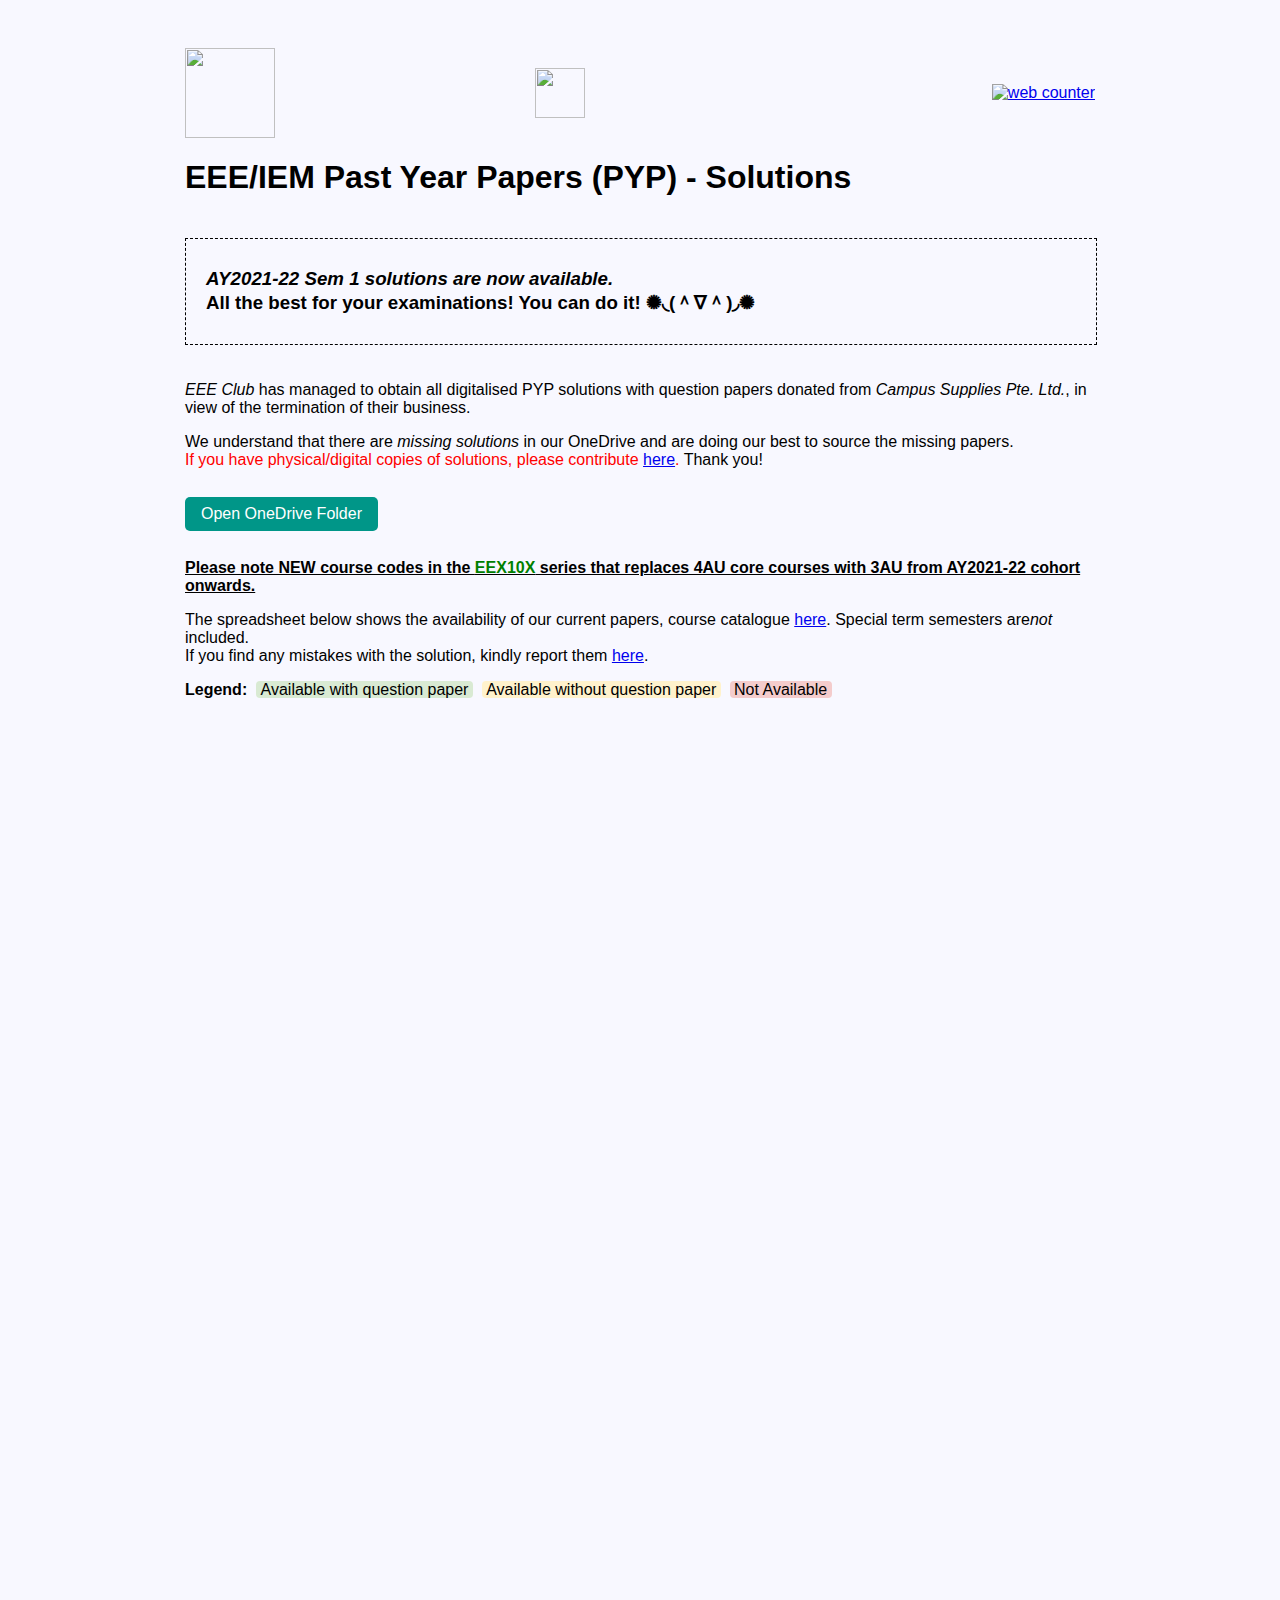
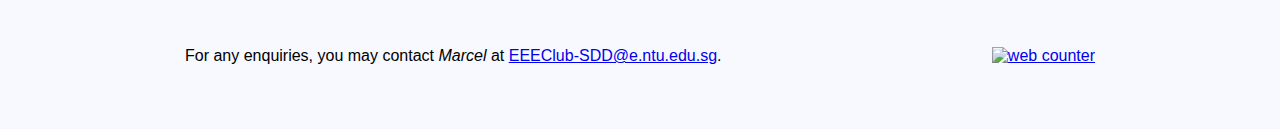
==== index.html @ e7401bfc "exam season" ====
<html>

<head>
    <link rel="shortcut icon" type="image/png" href="./EEEClubLogo.png" />
    <title>EEE/IEM Past Year Papers (PYP) - Solutions</title>
    <link rel="stylesheet" href="./index.css">
</head>

<body>
    <!-- Website Copyright Philip SDD 39th Management Committee -->

    <div class="main_new">
        <div class="counter">
            <div class="logos" width="300px">
                <img src="./EEEClubLogo.png" height="90px" />
                <img src="./CampusSuppliesLogo.png" height="50px" />
            </div>
            <!-- :: The site below is down :: -->
            <!-- <a class="hitCounter" href="https://visitorshitcounter.com/" target="_blank" title="Hit counter"
                data-name="d9d5151e3c57746cca966b53079107af|5|page|-250|#ea5050|#ffffff|small|s-hit|">Hit Counter</a>
            <script>document.write("<script type='text/javascript' src='https://visitorshitcounter.com/js/hitCounter.js?v=" + Date.now() + "'><\/script>");</script> -->
            <!-- :: The site below gave a popup ad :: -->
            <!-- <div id="sfcpd313ng6ra1ez53mkb7xqmrdhn6sydw1"></div>
            <script type="text/javascript" src="https://counter2.stat.ovh/private/counter.js?c=pd313ng6ra1ez53mkb7xqmrdhn6sydw1&down=async" async></script>
            <noscript><a href="https://www.freecounterstat.com" title="free web counters"><img src="https://counter2.stat.ovh/private/freecounterstat.php?c=pd313ng6ra1ez53mkb7xqmrdhn6sydw1" border="0" title="free web counters" alt="free web counters"></a></noscript> -->
            <a href="https://www.hitwebcounter.com" target="_blank">
                <img src="https://hitwebcounter.com/counter/counter.php?page=7973627&style=0010&nbdigits=5&type=page&initCount=9454" title="Free Counter" Alt="web counter" border="0" /></a>      
    </div>
        <h1>EEE/IEM Past Year Papers (PYP) - Solutions</h1>
        <!-- To hide this section, please change line 52 of the CSS file to 'display: none;' -->
        <div class="boxed_msg">
            <h3><i>AY2021-22 Sem 1 solutions are now available.</i><br>All the best for your examinations! You can do it! ✺◟(＾∇＾)◞✺</h3>
        </div>
        <!-- To hide this section, please change line 61 of the CSS file to 'display: none;' -->
        <div class="boxed_pyp">
            <h3>We are looking for solution writers for the following modules (AY21/22 Sem 1):<br><span id="mods">
                    <span style='text-decoration: underline;'>IM1002</span>, <span style='text-decoration: underline;'>IM1003</span>, <span style='text-decoration: underline;'>EE1102</span>/EE1002, <span style='text-decoration: underline;'>EE2104</span>/EE2004/IM1004, <span style='text-decoration: underline;'>EE2005</span>, <span style='text-decoration: underline;'>EE2006</span>/IM2006, <span style='text-decoration: underline;'>EE3010</span>, <span style='text-decoration: underline;'>EE3015</span>, <span style='text-decoration: underline;'>EE3017</span>/IM2003, <span style='text-decoration: underline;'>EE3018</span>, <span style='text-decoration: underline;'>EE3019</span>, <span style='text-decoration: underline;'>EE4001</span>/IM2001, <span style='text-decoration: underline;'>EE4758</span>/IM3003</span></h3>
            <ul>
                <li>You will be paid $15 for each original solution submitted.</li>
                <li>You need to have obtained A/A+ for that module.</li>
                <li>Please fill this <a href="http://bit.ly/PYPSolutions2022">form</a> if you are interested :).</li>
            </ul>
        </div>
        <div>
            <p><em>EEE Club</em> has managed to obtain all digitalised PYP solutions with question papers donated from
                <em>Campus Supplies Pte. Ltd.</em>, in view of the termination of their business.<br>
            </p>
            <p>We understand that there are <em>missing solutions</em> in our OneDrive and are doing our best to source
                the missing papers.<br><span style="color: red">If you have physical/digital copies of solutions, please
                    contribute <a href="https://bit.ly/3yn2SvL" target="_blank">here</a>. </span>Thank you!</p>
            <p><a class="w3-btn w3-teal btn-margin" onclick="document.getElementById('popup').style.display='block'">Open
                    OneDrive Folder</a></p>
            <p style="text-decoration: underline;"><b>Please note NEW course codes in the <span
                        style="color: green">EEX10X</span> series that replaces 4AU core courses with 3AU from AY2021-22 cohort
                    onwards.</b></p>
            <p>The spreadsheet below shows the availability of our current papers, course catalogue <a
                    href="https://ts.ntu.edu.sg/sites/intranet/cs/eee/UGProg/Pages/Course-Catalogue.aspx"
                    target="_blank">here</a>. Special term semesters are<em>not</em> included.<br>If you find any mistakes with
                the solution, kindly report them <a href="https://bit.ly/35afF8J" target="_blank">here</a>.</p>
            <p><b>Legend:</b>&nbsp;
                <span style="background:#d9ead3; border-radius: 4px;">&nbsp;Available with question paper&nbsp;</span>&nbsp;
                <span style="background:#fff2cc; border-radius: 4px;">&nbsp;Available without question paper&nbsp;</span>&nbsp;
                <span style="background:#f4cccc; border-radius: 4px;">&nbsp;Not Available&nbsp;</span>
            </p>
        </div>
        <div id="popup" class="w3-modal popup-bg" style="display: none;">
            <div class="w3-modal-content w3-card-4 w3-animate-top">
                <header class="w3-container">
                    <span onclick="document.getElementById('popup').style.display='none'"
                        class="w3-button w3-display-topright">×</span>
                    <h3>Disclaimer</h3>
                </header>
                <div class="w3-padding">
                    <p>Please note that the question papers <em>up to 3 years ago</em> are shared by NTU Library; you may obtain them <a
                        href="https://ts.ntu.edu.sg/sites/lib-repository/exam-question-papers/_layouts/15/start.aspx#/Shared%20Documents/Forms/AllItems.aspx"
                        target="_blank">here</a>.</p>
                    <p>All past year paper solutions are published in good faith and for general information purpose
                        only. While efforts have been made to ensure the accuracy of the solutions published, EEE Club
                        and the contributors do not make any warranties about the completeness, reliability and accuracy
                        of the solution. Any action you take upon the information you find on this solution, is strictly
                        at your own risk. EEE Club and the contributors will not be liable for any losses and/or damages
                        in connection with the use of our past year paper solutions.</p>
                    <p><a class="w3-btn w3-indigo btn-margin-2"
                        href="https://entuedu-my.sharepoint.com/:f:/g/personal/eeeclub-sdd_e_ntu_edu_sg/EvvCdHAm_A5DrC8u96FRBl8BE19BCAD0Wr3_koz9OWjyig?e=gSOgeu"
                        target="_blank">I understand</a></p>
                </div>
            </div>
        </div>
    </div>
    <iframe class="sheet_new" scrolling="no" frameborder="0"
        src="https://docs.google.com/spreadsheets/d/e/2PACX-1vRYrTscGhtxXK4kF1vfnjIwbxYx1yHniT2YpgT_0loQPWay87zkvTYS1ABFYvvkvg/pubhtml?gid=471229936&amp;single=true&amp;widget=true&amp;headers=false"></iframe>
    <div class="main_new">
        <div class="counter">
            <p>For any enquiries, you may contact <em>Marcel</em> at <a href="mailto:EEEClub-SDD@e.ntu.edu.sg">EEEClub-SDD@e.ntu.edu.sg</a>.</p>
            <a href="https://www.hitwebcounter.com" target="_blank">
                <img src="https://hitwebcounter.com/counter/counter.php?page=7845605&style=0038&nbdigits=5&type=ip&initCount=0" title="Free Counter" alt="web counter" border="0" /></a>
        </div>
    </div>
</body>

</html>
---- index.css ----
body {
    background-color: #f8f8ff;
    display: flex;
    flex-direction: column;
    align-items: center;
    justify-content: center;
    font-family: "Segoe UI Light", "Calibri Light", "Arial", "sans-serif";
}

iframe.sheet {
    width: 806px;
    height: 676px;
}

iframe.sheet_new {
    width: 910px;
    height: 836px;
}
div.main_new {
    display: flex;
    flex-direction: column;
    justify-content: center;
    align-items: flex-start;
    margin: 40px;
    width: 910px;
}

div.main {
    display: flex;
    flex-direction: column;
    justify-content: center;
    align-items: flex-start;
    margin: 40px;
    width: 806px;
}
div.logos {
    display: flex;
    justify-content: space-between;
    align-items: center;
    width: 400px;
}
div.counter {
    display: flex;
    flex-direction: row;
    justify-content: space-between;
    align-items: center;
    width: 100%;
}

/* toggle display when needed */
div.boxed_msg {
    display: block;
    border: 1px dashed black;
    padding: 10px 20px;
    margin: 20px 0px;
    width: 870px;
}

/* toggle display when needed */
div.boxed_pyp {
    display: none;
    border: 1px dashed black;
    padding: 10px 20px;
    margin: 20px 0px;
    width: 870px;
}

div.pop-bg {
    background-color: #f8f8ff;
}
h1 {
    width: 100%;
}
li {
    margin-left: -20px;
}
span#mods {
    font-size: 80%;
    font-style: italic;
}
a.btn-margin {
    border-radius: 5px;
    margin: 12px 0px;
}
a.btn-margin-2 {
    border-radius: 5px;
    margin: 10px 0px 5px 0px;
}
footer.footer-main {
    display: flex;
    justify-content: flex-end;
}

/* From w3.css - https://www.w3schools.com/w3css/default.asp */
.w3-btn,.w3-button{border:none;display:inline-block;padding:8px 16px;vertical-align:middle;overflow:hidden;text-decoration:none;color:inherit;background-color:inherit;text-align:center;cursor:pointer;white-space:nowrap}
.w3-btn:hover{box-shadow:0 8px 16px 0 rgba(0,0,0,0.2),0 6px 20px 0 rgba(0,0,0,0.19)}
.w3-btn,.w3-button{-webkit-touch-callout:none;-webkit-user-select:none;-khtml-user-select:none;-moz-user-select:none;-ms-user-select:none;user-select:none}   
.w3-disabled,.w3-btn:disabled,.w3-button:disabled{cursor:not-allowed;opacity:0.3}.w3-disabled *,:disabled *{pointer-events:none}
.w3-btn.w3-disabled:hover,.w3-btn:disabled:hover{box-shadow:none}
.w3-button:hover{color:#000!important;background-color:#ccc!important}
.w3-container,.w3-panel{padding:0.01em 16px}.w3-panel{margin-top:16px;margin-bottom:16px}
.w3-container:after,.w3-container:before,.w3-panel:after,.w3-panel:before,.w3-row:after,.w3-row:before,.w3-row-padding:after,.w3-row-padding:before,
.w3-cell-row:before,.w3-cell-row:after,.w3-clear:after,.w3-clear:before,.w3-bar:before,.w3-bar:after{content:"";display:table;clear:both}
.w3-modal{z-index:3;display:none;padding-top:100px;position:fixed;left:0;top:0;width:100%;height:100%;overflow:auto;background-color:rgb(0,0,0);background-color:rgba(0,0,0,0.4)}
.w3-modal-content{margin:auto;background-color:#fff;position:relative;padding:0;outline:0;width:600px}
@media (max-width:768px){.w3-modal-content{width:500px}.w3-modal{padding-top:50px}}
@media (min-width:993px){.w3-modal-content{width:900px}}
.w3-display-topright{position:absolute;right:0;top:0}
.w3-top,.w3-bottom{position:fixed;width:100%;z-index:1}.w3-top{top:0}.w3-bottom{bottom:0}
.w3-card-4,.w3-hover-shadow:hover{box-shadow:0 4px 10px 0 rgba(0,0,0,0.2),0 4px 20px 0 rgba(0,0,0,0.19)}
.w3-padding-small{padding:4px 8px!important}.w3-padding{padding:8px 16px!important}.w3-padding-large{padding:12px 24px!important}
.w3-padding-16{padding-top:16px!important;padding-bottom:16px!important}.w3-padding-24{padding-top:24px!important;padding-bottom:24px!important}
.w3-padding-32{padding-top:32px!important;padding-bottom:32px!important}.w3-padding-48{padding-top:48px!important;padding-bottom:48px!important}
.w3-padding-64{padding-top:64px!important;padding-bottom:64px!important}
.w3-padding-top-64{padding-top:64px!important}.w3-padding-top-48{padding-top:48px!important}
.w3-padding-top-32{padding-top:32px!important}.w3-padding-top-24{padding-top:24px!important}
.w3-spin{animation:w3-spin 2s infinite linear}@keyframes w3-spin{0%{transform:rotate(0deg)}100%{transform:rotate(359deg)}}
.w3-animate-fading{animation:fading 10s infinite}@keyframes fading{0%{opacity:0}50%{opacity:1}100%{opacity:0}}
.w3-animate-opacity{animation:opac 0.8s}@keyframes opac{from{opacity:0} to{opacity:1}}
.w3-animate-top{position:relative;animation:animatetop 0.4s}@keyframes animatetop{from{top:-300px;opacity:0} to{top:0;opacity:1}}
.w3-animate-left{position:relative;animation:animateleft 0.4s}@keyframes animateleft{from{left:-300px;opacity:0} to{left:0;opacity:1}}
.w3-animate-right{position:relative;animation:animateright 0.4s}@keyframes animateright{from{right:-300px;opacity:0} to{right:0;opacity:1}}
.w3-animate-bottom{position:relative;animation:animatebottom 0.4s}@keyframes animatebottom{from{bottom:-300px;opacity:0} to{bottom:0;opacity:1}}
.w3-animate-zoom {animation:animatezoom 0.6s}@keyframes animatezoom{from{transform:scale(0)} to{transform:scale(1)}}
.w3-animate-input{transition:width 0.4s ease-in-out}.w3-animate-input:focus{width:100%!important}
.w3-indigo,.w3-hover-indigo:hover{color:#fff!important;background-color:#3f51b5!important}
.w3-teal,.w3-hover-teal:hover{color:#fff!important;background-color:#009688!important}
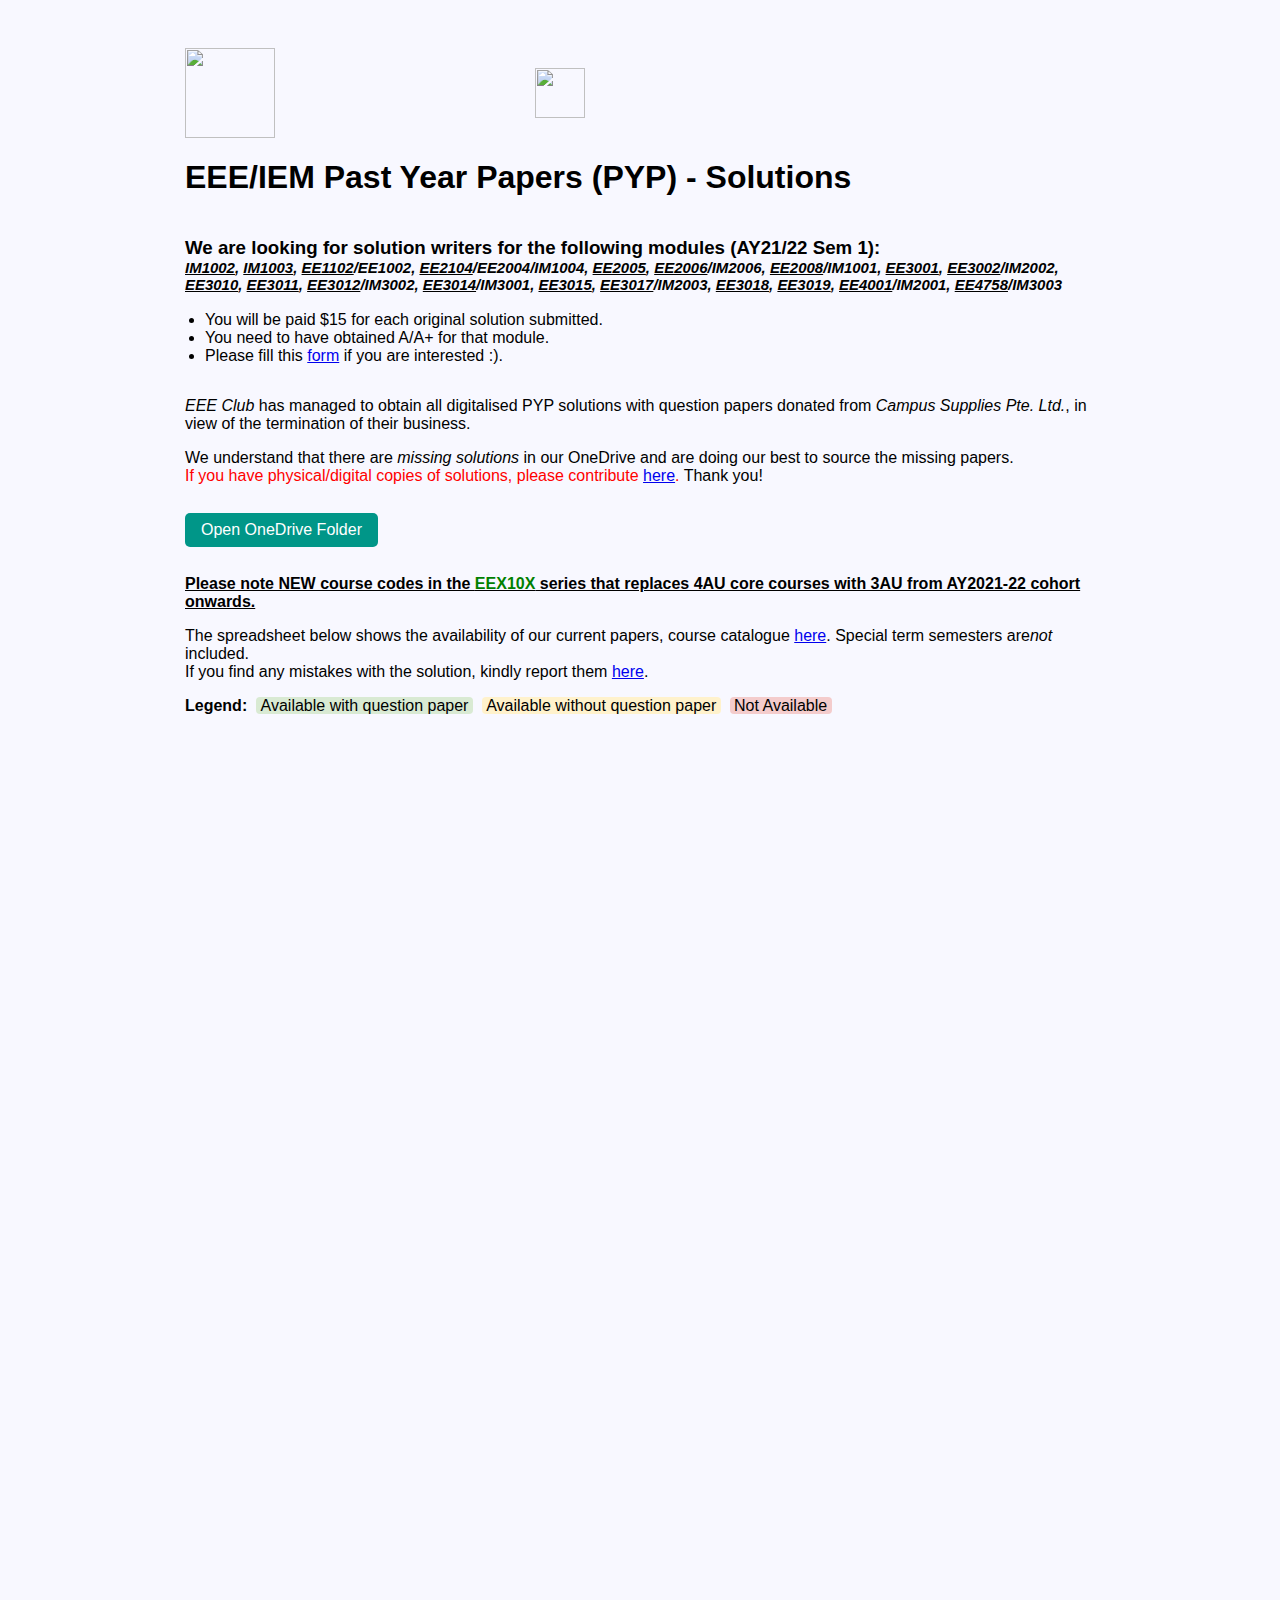
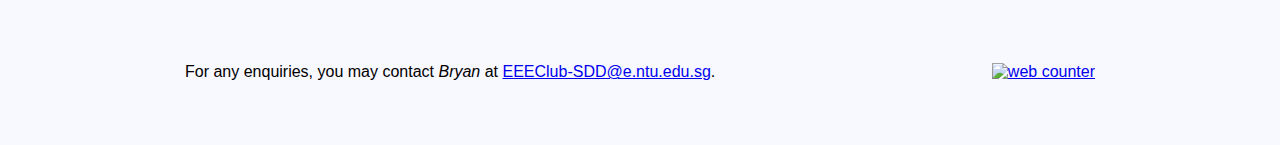
==== commit 2c64b4a3: "Change contact person" ====
--- a/index.html
+++ b/index.html
@@ -15,26 +15,19 @@
                 <img src="./EEEClubLogo.png" height="90px" />
                 <img src="./CampusSuppliesLogo.png" height="50px" />
             </div>
-            <!-- :: The site below is down :: -->
             <!-- <a class="hitCounter" href="https://visitorshitcounter.com/" target="_blank" title="Hit counter"
                 data-name="d9d5151e3c57746cca966b53079107af|5|page|-250|#ea5050|#ffffff|small|s-hit|">Hit Counter</a>
             <script>document.write("<script type='text/javascript' src='https://visitorshitcounter.com/js/hitCounter.js?v=" + Date.now() + "'><\/script>");</script> -->
-            <!-- :: The site below gave a popup ad :: -->
-            <!-- <div id="sfcpd313ng6ra1ez53mkb7xqmrdhn6sydw1"></div>
+            <div id="sfcpd313ng6ra1ez53mkb7xqmrdhn6sydw1"></div>
             <script type="text/javascript" src="https://counter2.stat.ovh/private/counter.js?c=pd313ng6ra1ez53mkb7xqmrdhn6sydw1&down=async" async></script>
-            <noscript><a href="https://www.freecounterstat.com" title="free web counters"><img src="https://counter2.stat.ovh/private/freecounterstat.php?c=pd313ng6ra1ez53mkb7xqmrdhn6sydw1" border="0" title="free web counters" alt="free web counters"></a></noscript> -->
-            <a href="https://www.hitwebcounter.com" target="_blank">
-                <img src="https://hitwebcounter.com/counter/counter.php?page=7973627&style=0010&nbdigits=5&type=page&initCount=9454" title="Free Counter" Alt="web counter" border="0" /></a>      
+            <noscript><a href="https://www.freecounterstat.com" title="free web counters"><img src="https://counter2.stat.ovh/private/freecounterstat.php?c=pd313ng6ra1ez53mkb7xqmrdhn6sydw1" border="0" title="free web counters" alt="free web counters"></a></noscript>
     </div>
         <h1>EEE/IEM Past Year Papers (PYP) - Solutions</h1>
         <!-- To hide this section, please change line 52 of the CSS file to 'display: none;' -->
-        <div class="boxed_msg">
-            <h3><i>AY2021-22 Sem 1 solutions are now available.</i><br>All the best for your examinations! You can do it! ✺◟(＾∇＾)◞✺</h3>
-        </div>
-        <!-- To hide this section, please change line 61 of the CSS file to 'display: none;' -->
-        <div class="boxed_pyp">
+        <div class="boxed">
             <h3>We are looking for solution writers for the following modules (AY21/22 Sem 1):<br><span id="mods">
-                    <span style='text-decoration: underline;'>IM1002</span>, <span style='text-decoration: underline;'>IM1003</span>, <span style='text-decoration: underline;'>EE1102</span>/EE1002, <span style='text-decoration: underline;'>EE2104</span>/EE2004/IM1004, <span style='text-decoration: underline;'>EE2005</span>, <span style='text-decoration: underline;'>EE2006</span>/IM2006, <span style='text-decoration: underline;'>EE3010</span>, <span style='text-decoration: underline;'>EE3015</span>, <span style='text-decoration: underline;'>EE3017</span>/IM2003, <span style='text-decoration: underline;'>EE3018</span>, <span style='text-decoration: underline;'>EE3019</span>, <span style='text-decoration: underline;'>EE4001</span>/IM2001, <span style='text-decoration: underline;'>EE4758</span>/IM3003</span></h3>
+                    <span style='text-decoration: underline;'>IM1002</span>, <span style='text-decoration: underline;'>IM1003</span>, <span style='text-decoration: underline;'>EE1102</span>/EE1002, <span style='text-decoration: underline;'>EE2104</span>/EE2004/IM1004, <span style='text-decoration: underline;'>EE2005</span>, <span style='text-decoration: underline;'>EE2006</span>/IM2006, <span style='text-decoration: underline;'>EE2008</span>/IM1001, <span style='text-decoration: underline;'>EE3001</span>, <span style='text-decoration: underline;'>EE3002</span>/IM2002,<br>
+                    <span style='text-decoration: underline;'>EE3010</span>, <span style='text-decoration: underline;'>EE3011</span>, <span style='text-decoration: underline;'>EE3012</span>/IM3002, <span style='text-decoration: underline;'>EE3014</span>/IM3001, <span style='text-decoration: underline;'>EE3015</span>, <span style='text-decoration: underline;'>EE3017</span>/IM2003, <span style='text-decoration: underline;'>EE3018</span>, <span style='text-decoration: underline;'>EE3019</span>, <span style='text-decoration: underline;'>EE4001</span>/IM2001, <span style='text-decoration: underline;'>EE4758</span>/IM3003</span></h3>
             <ul>
                 <li>You will be paid $15 for each original solution submitted.</li>
                 <li>You need to have obtained A/A+ for that module.</li>
@@ -91,7 +84,7 @@
         src="https://docs.google.com/spreadsheets/d/e/2PACX-1vRYrTscGhtxXK4kF1vfnjIwbxYx1yHniT2YpgT_0loQPWay87zkvTYS1ABFYvvkvg/pubhtml?gid=471229936&amp;single=true&amp;widget=true&amp;headers=false"></iframe>
     <div class="main_new">
         <div class="counter">
-            <p>For any enquiries, you may contact <em>Marcel</em> at <a href="mailto:EEEClub-SDD@e.ntu.edu.sg">EEEClub-SDD@e.ntu.edu.sg</a>.</p>
+            <p>For any enquiries, you may contact <em>Bryan</em> at <a href="mailto:EEEClub-SDD@e.ntu.edu.sg">EEEClub-SDD@e.ntu.edu.sg</a>.</p>
             <a href="https://www.hitwebcounter.com" target="_blank">
                 <img src="https://hitwebcounter.com/counter/counter.php?page=7845605&style=0038&nbdigits=5&type=ip&initCount=0" title="Free Counter" alt="web counter" border="0" /></a>
         </div>
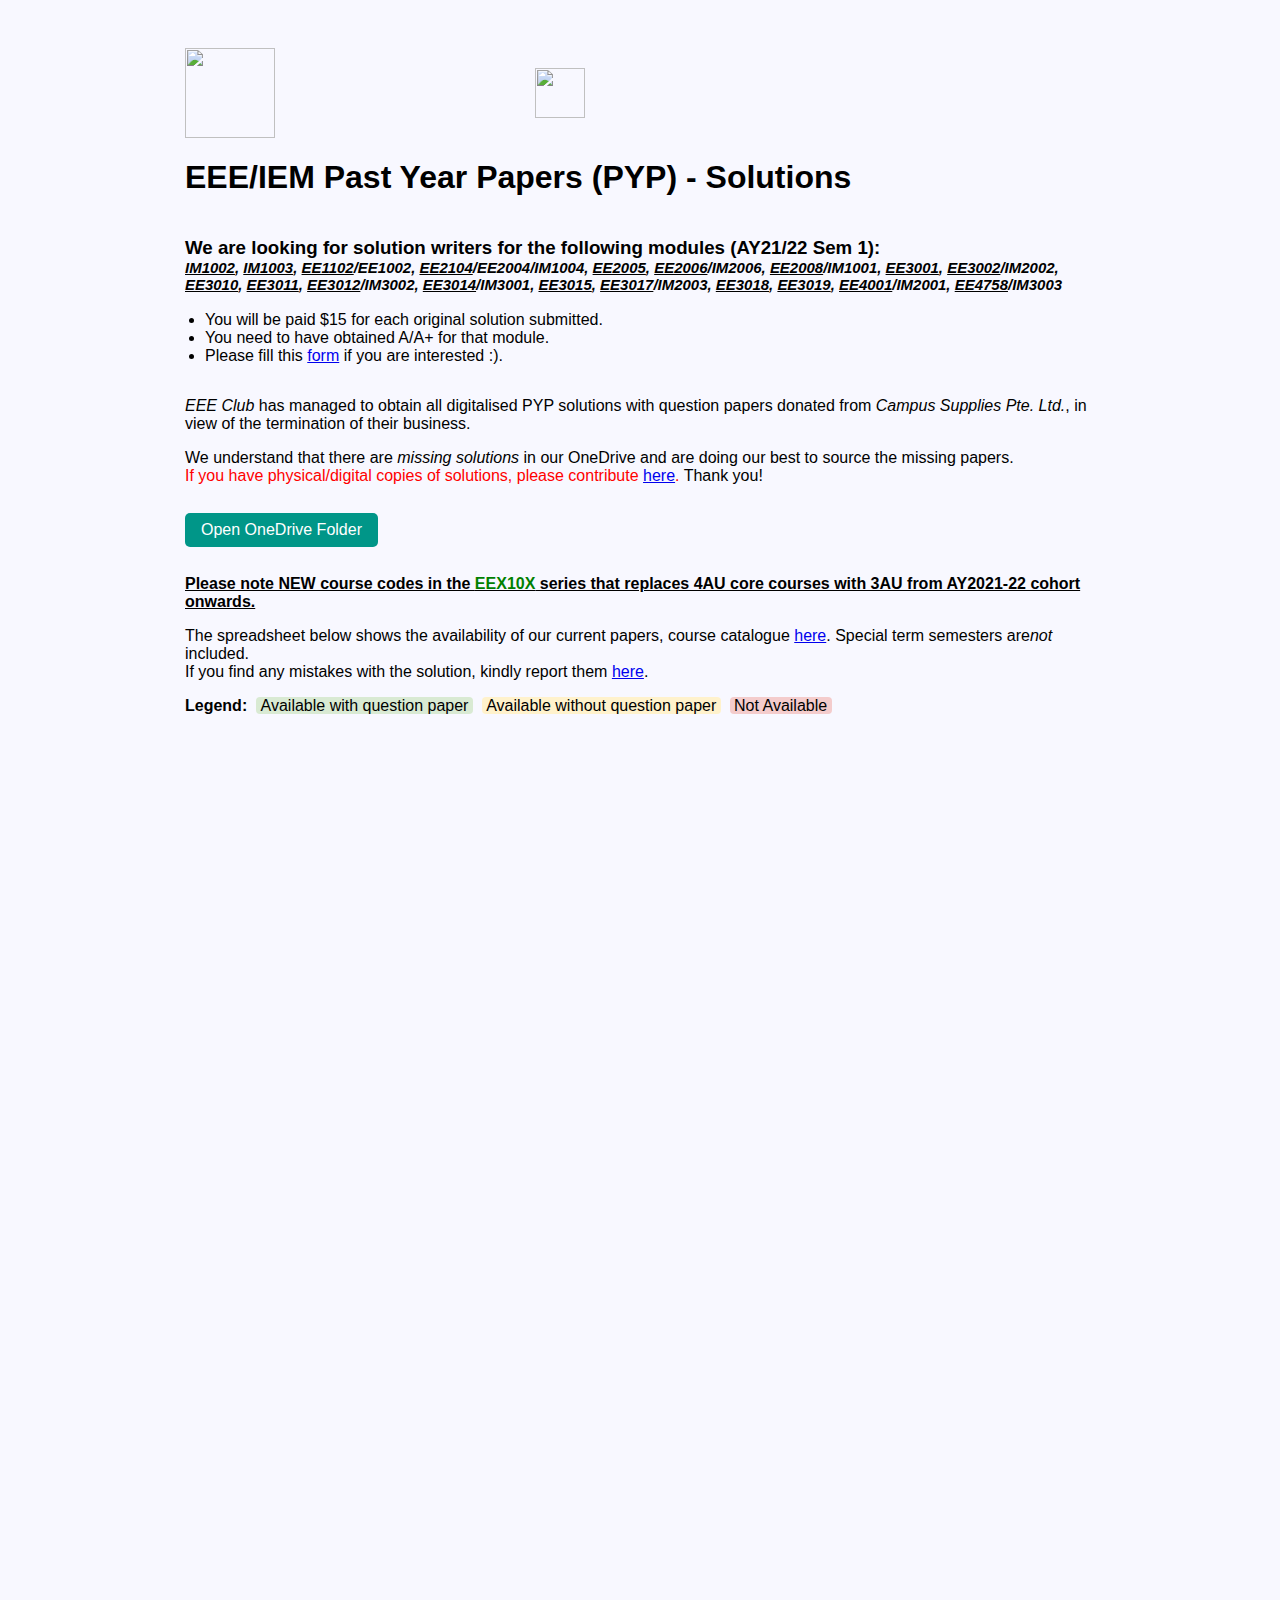
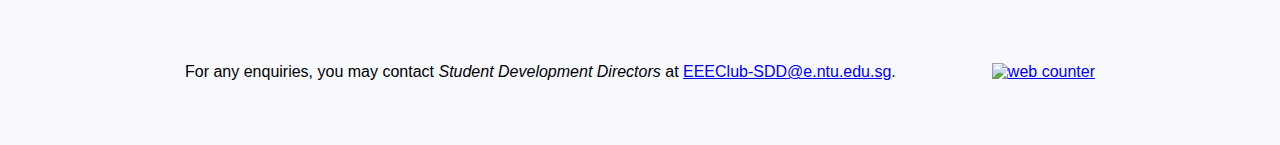
==== commit 691d4c96: "Update index.html" ====
--- a/index.html
+++ b/index.html
@@ -84,11 +84,11 @@
         src="https://docs.google.com/spreadsheets/d/e/2PACX-1vRYrTscGhtxXK4kF1vfnjIwbxYx1yHniT2YpgT_0loQPWay87zkvTYS1ABFYvvkvg/pubhtml?gid=471229936&amp;single=true&amp;widget=true&amp;headers=false"></iframe>
     <div class="main_new">
         <div class="counter">
-            <p>For any enquiries, you may contact <em>Bryan</em> at <a href="mailto:EEEClub-SDD@e.ntu.edu.sg">EEEClub-SDD@e.ntu.edu.sg</a>.</p>
+            <p>For any enquiries, you may contact <em>Student Development Directors</em> at <a href="mailto:EEEClub-SDD@e.ntu.edu.sg">EEEClub-SDD@e.ntu.edu.sg</a>.</p>
             <a href="https://www.hitwebcounter.com" target="_blank">
                 <img src="https://hitwebcounter.com/counter/counter.php?page=7845605&style=0038&nbdigits=5&type=ip&initCount=0" title="Free Counter" alt="web counter" border="0" /></a>
         </div>
     </div>
 </body>
 
-</html>+</html>
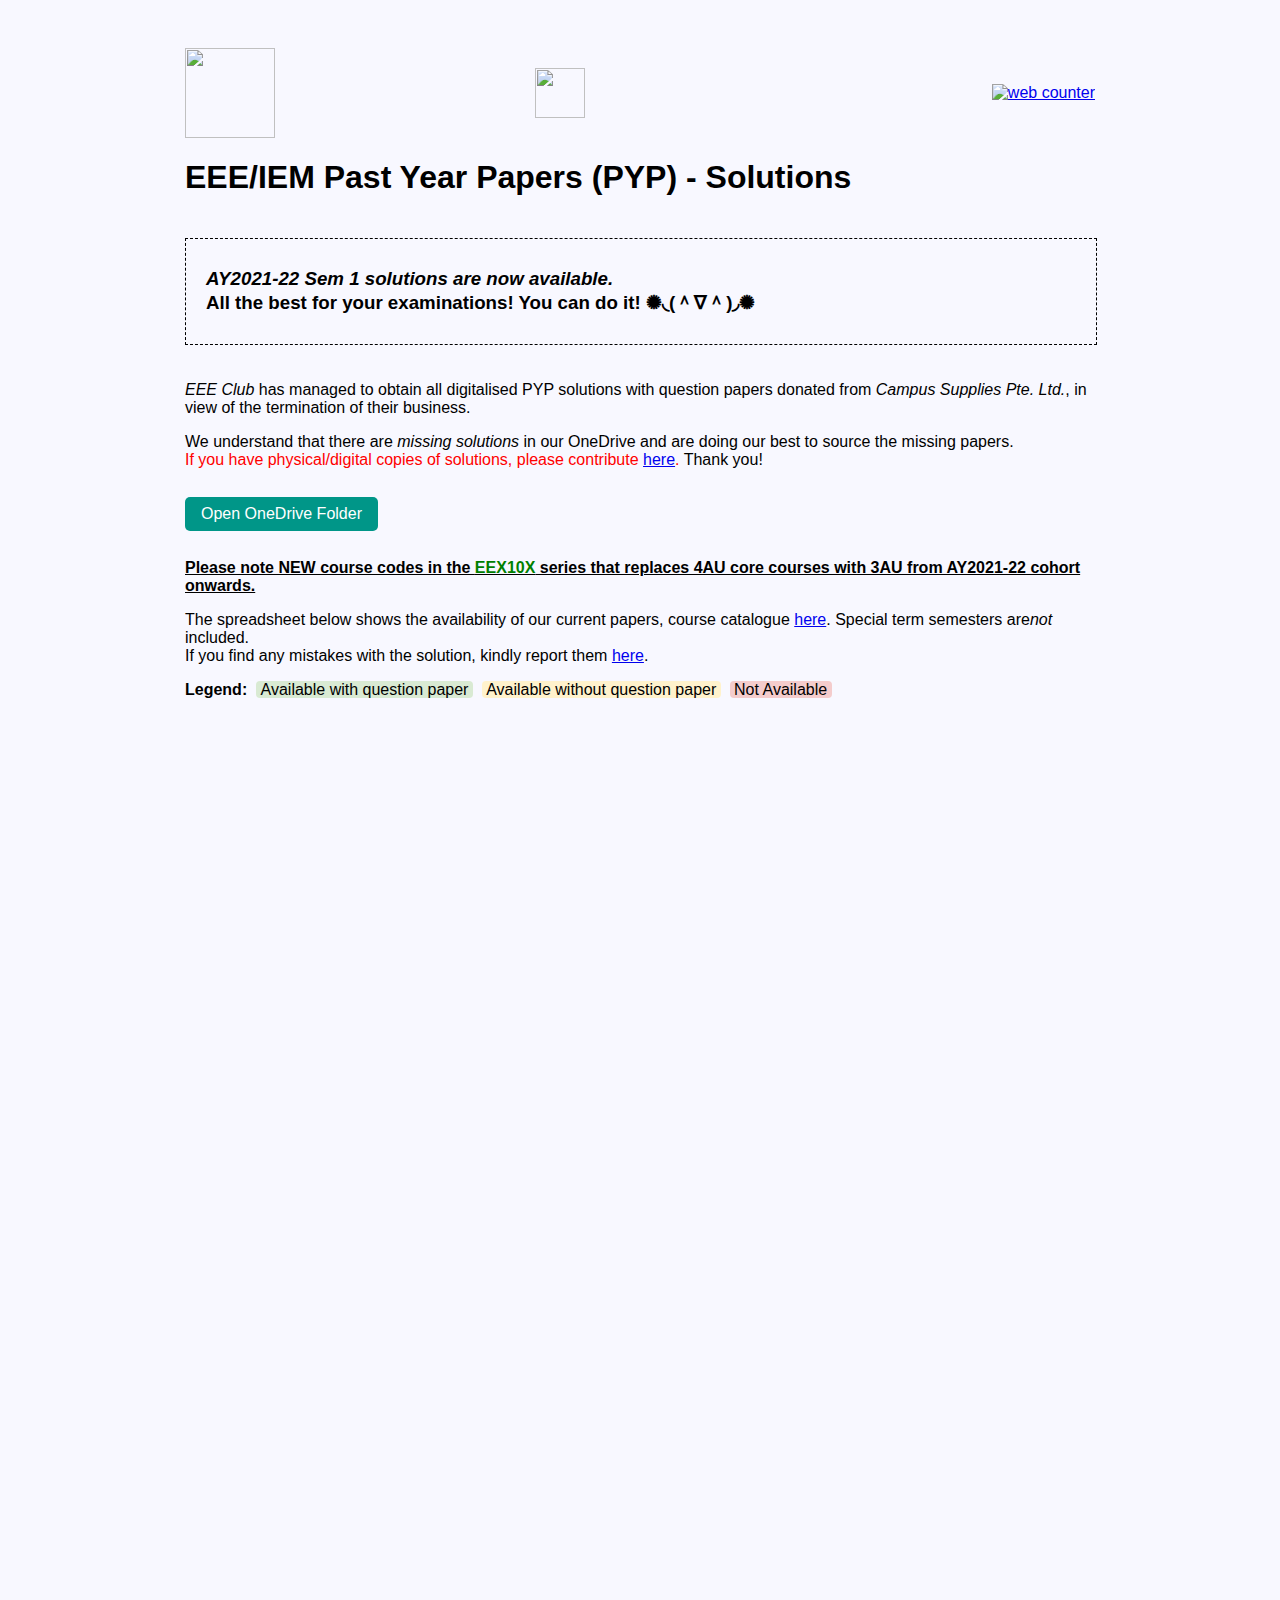
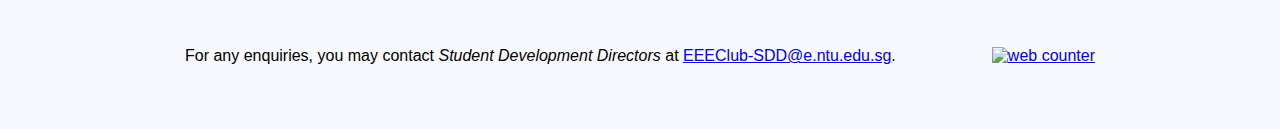
==== commit 6cb6e035: "Merge branch 'ntu-eeec:main' into main" ====
--- a/index.html
+++ b/index.html
@@ -15,19 +15,26 @@
                 <img src="./EEEClubLogo.png" height="90px" />
                 <img src="./CampusSuppliesLogo.png" height="50px" />
             </div>
+            <!-- :: The site below is down :: -->
             <!-- <a class="hitCounter" href="https://visitorshitcounter.com/" target="_blank" title="Hit counter"
                 data-name="d9d5151e3c57746cca966b53079107af|5|page|-250|#ea5050|#ffffff|small|s-hit|">Hit Counter</a>
             <script>document.write("<script type='text/javascript' src='https://visitorshitcounter.com/js/hitCounter.js?v=" + Date.now() + "'><\/script>");</script> -->
-            <div id="sfcpd313ng6ra1ez53mkb7xqmrdhn6sydw1"></div>
+            <!-- :: The site below gave a popup ad :: -->
+            <!-- <div id="sfcpd313ng6ra1ez53mkb7xqmrdhn6sydw1"></div>
             <script type="text/javascript" src="https://counter2.stat.ovh/private/counter.js?c=pd313ng6ra1ez53mkb7xqmrdhn6sydw1&down=async" async></script>
-            <noscript><a href="https://www.freecounterstat.com" title="free web counters"><img src="https://counter2.stat.ovh/private/freecounterstat.php?c=pd313ng6ra1ez53mkb7xqmrdhn6sydw1" border="0" title="free web counters" alt="free web counters"></a></noscript>
+            <noscript><a href="https://www.freecounterstat.com" title="free web counters"><img src="https://counter2.stat.ovh/private/freecounterstat.php?c=pd313ng6ra1ez53mkb7xqmrdhn6sydw1" border="0" title="free web counters" alt="free web counters"></a></noscript> -->
+            <a href="https://www.hitwebcounter.com" target="_blank">
+                <img src="https://hitwebcounter.com/counter/counter.php?page=7973627&style=0010&nbdigits=7&type=page&initCount=9454" title="Free Counter" Alt="web counter" border="0" /></a>      
     </div>
         <h1>EEE/IEM Past Year Papers (PYP) - Solutions</h1>
         <!-- To hide this section, please change line 52 of the CSS file to 'display: none;' -->
-        <div class="boxed">
+        <div class="boxed_msg">
+            <h3><i>AY2021-22 Sem 1 solutions are now available.</i><br>All the best for your examinations! You can do it! ✺◟(＾∇＾)◞✺</h3>
+        </div>
+        <!-- To hide this section, please change line 61 of the CSS file to 'display: none;' -->
+        <div class="boxed_pyp">
             <h3>We are looking for solution writers for the following modules (AY21/22 Sem 1):<br><span id="mods">
-                    <span style='text-decoration: underline;'>IM1002</span>, <span style='text-decoration: underline;'>IM1003</span>, <span style='text-decoration: underline;'>EE1102</span>/EE1002, <span style='text-decoration: underline;'>EE2104</span>/EE2004/IM1004, <span style='text-decoration: underline;'>EE2005</span>, <span style='text-decoration: underline;'>EE2006</span>/IM2006, <span style='text-decoration: underline;'>EE2008</span>/IM1001, <span style='text-decoration: underline;'>EE3001</span>, <span style='text-decoration: underline;'>EE3002</span>/IM2002,<br>
-                    <span style='text-decoration: underline;'>EE3010</span>, <span style='text-decoration: underline;'>EE3011</span>, <span style='text-decoration: underline;'>EE3012</span>/IM3002, <span style='text-decoration: underline;'>EE3014</span>/IM3001, <span style='text-decoration: underline;'>EE3015</span>, <span style='text-decoration: underline;'>EE3017</span>/IM2003, <span style='text-decoration: underline;'>EE3018</span>, <span style='text-decoration: underline;'>EE3019</span>, <span style='text-decoration: underline;'>EE4001</span>/IM2001, <span style='text-decoration: underline;'>EE4758</span>/IM3003</span></h3>
+                    <span style='text-decoration: underline;'>IM1002</span>, <span style='text-decoration: underline;'>IM1003</span>, <span style='text-decoration: underline;'>EE1102</span>/EE1002, <span style='text-decoration: underline;'>EE2104</span>/EE2004/IM1004, <span style='text-decoration: underline;'>EE2005</span>, <span style='text-decoration: underline;'>EE2006</span>/IM2006, <span style='text-decoration: underline;'>EE3010</span>, <span style='text-decoration: underline;'>EE3015</span>, <span style='text-decoration: underline;'>EE3017</span>/IM2003, <span style='text-decoration: underline;'>EE3018</span>, <span style='text-decoration: underline;'>EE3019</span>, <span style='text-decoration: underline;'>EE4001</span>/IM2001, <span style='text-decoration: underline;'>EE4758</span>/IM3003</span></h3>
             <ul>
                 <li>You will be paid $15 for each original solution submitted.</li>
                 <li>You need to have obtained A/A+ for that module.</li>
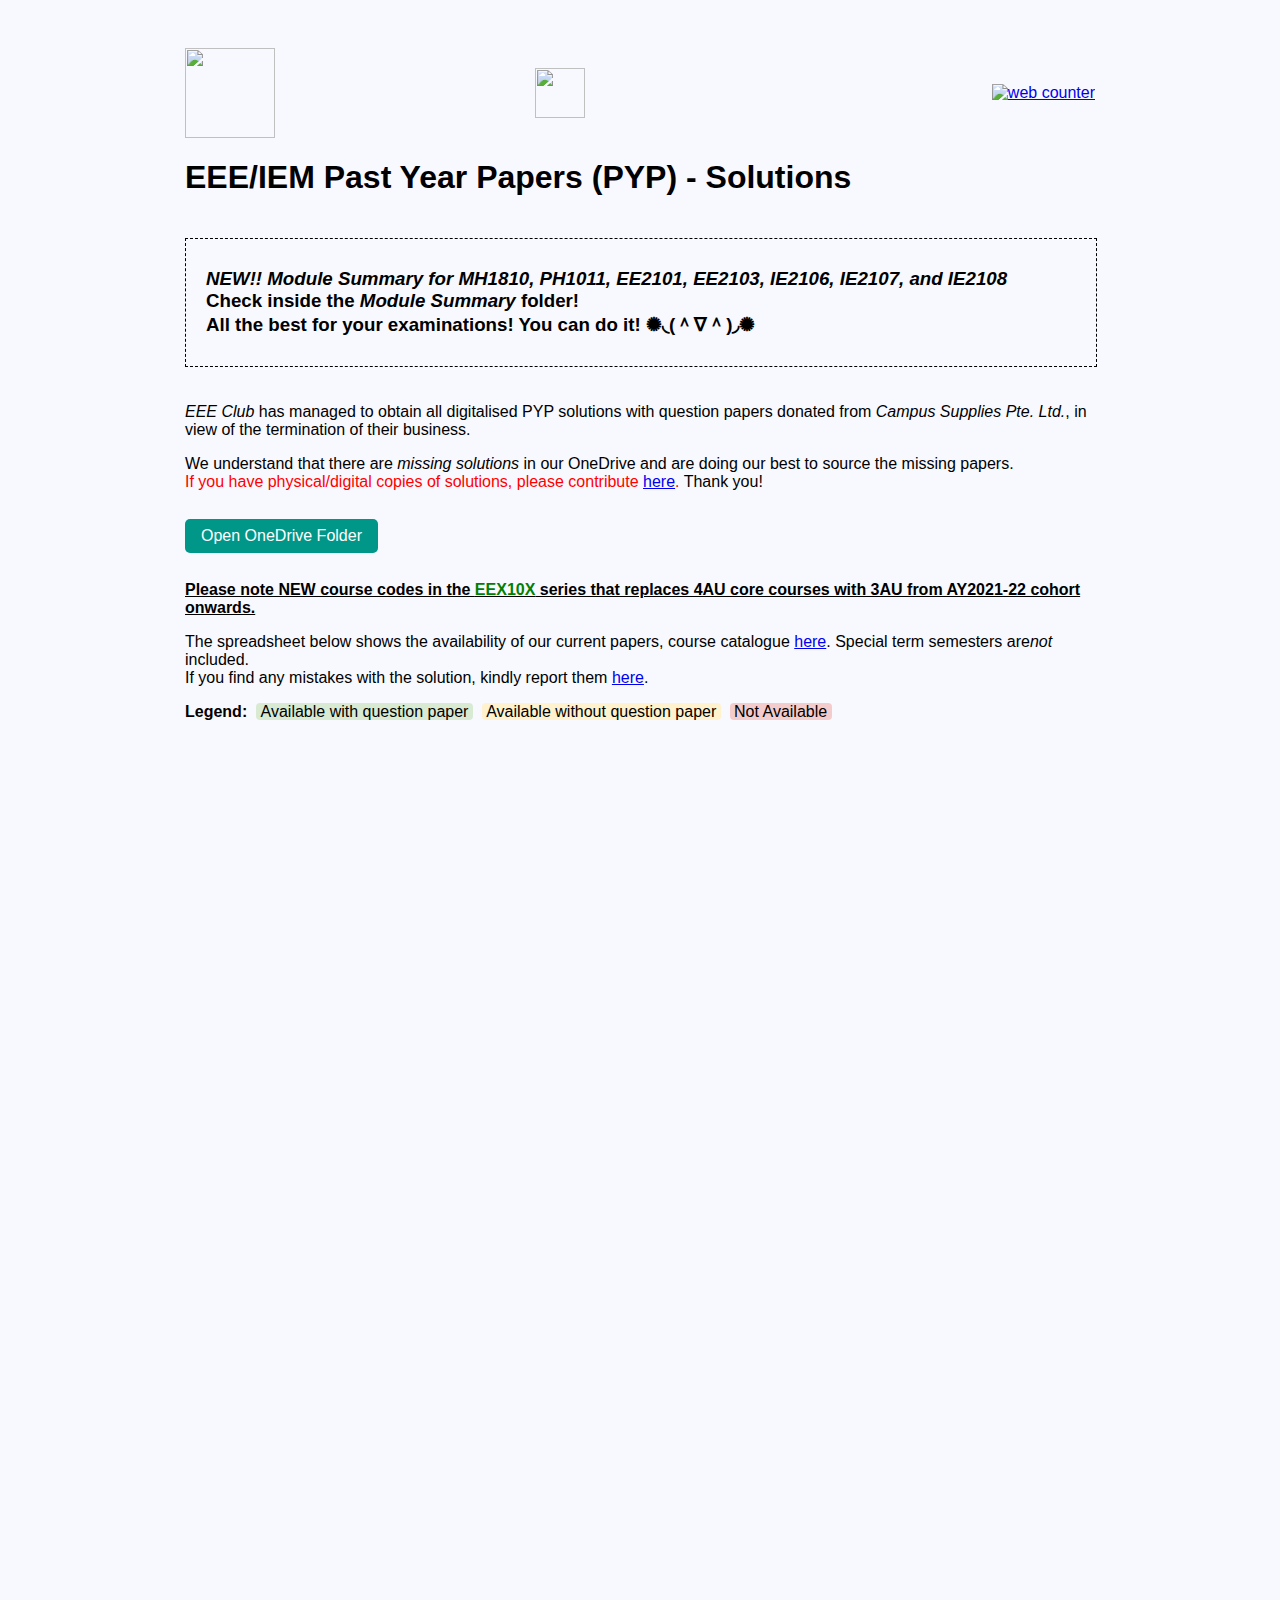
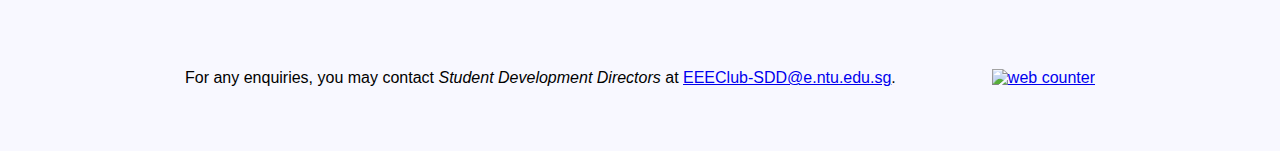
==== commit 0fdf9114: "Update message for new module review" ====
--- a/index.html
+++ b/index.html
@@ -29,7 +29,7 @@
         <h1>EEE/IEM Past Year Papers (PYP) - Solutions</h1>
         <!-- To hide this section, please change line 52 of the CSS file to 'display: none;' -->
         <div class="boxed_msg">
-            <h3><i>AY2021-22 Sem 1 solutions are now available.</i><br>All the best for your examinations! You can do it! ✺◟(＾∇＾)◞✺</h3>
+            <h3><i>NEW!! Module Summary for MH1810, PH1011, EE2101, EE2103, IE2106, IE2107, and IE2108</i><br>Check inside the <i>Module Summary</i> folder!<br>All the best for your examinations! You can do it! ✺◟(＾∇＾)◞✺</h3>
         </div>
         <!-- To hide this section, please change line 61 of the CSS file to 'display: none;' -->
         <div class="boxed_pyp">
